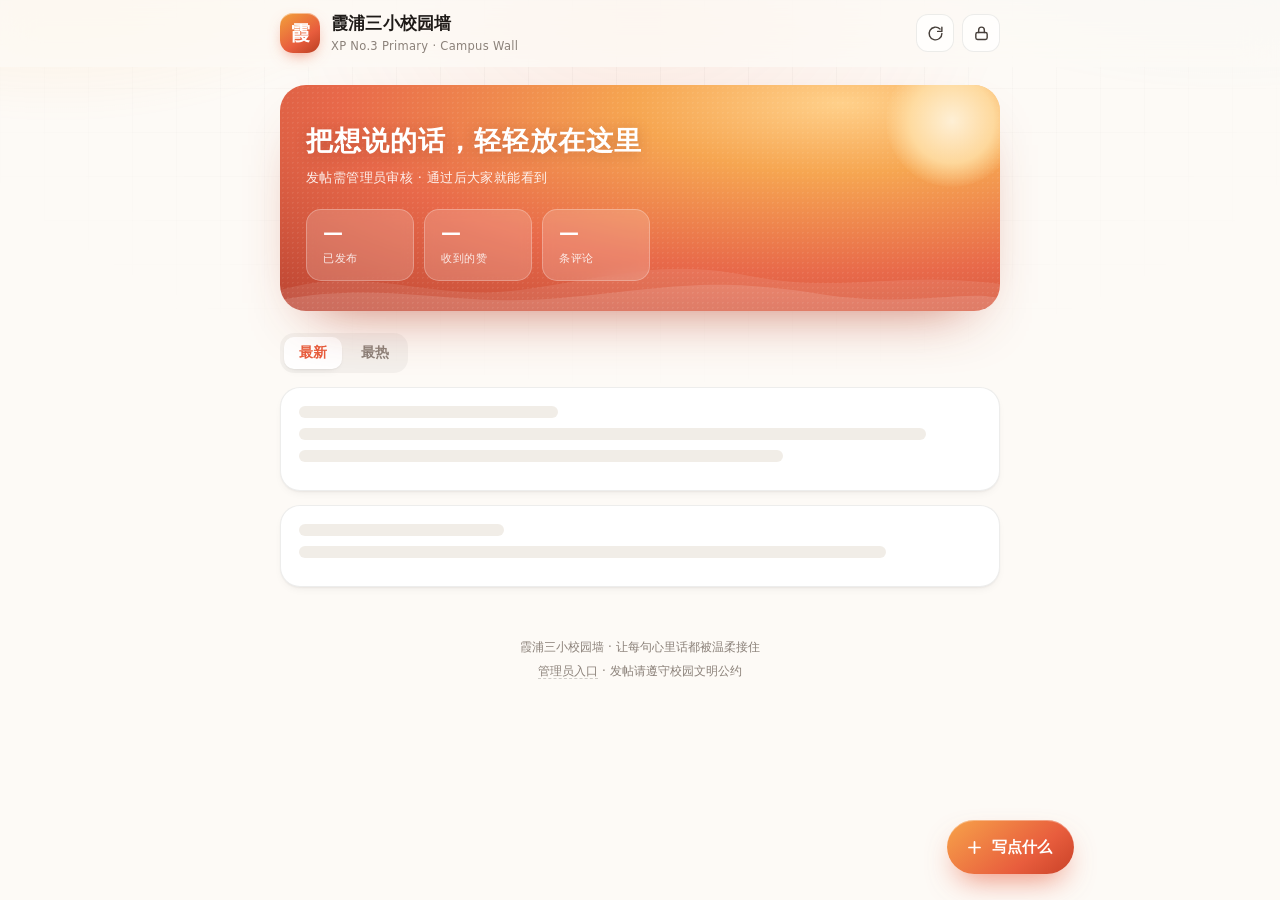
==== index.html @ 8e30cf63 "校园墙第一版" ====
<!DOCTYPE html>
<html lang="zh-CN">
<head>
<meta charset="UTF-8">
<meta name="viewport" content="width=device-width, initial-scale=1, viewport-fit=cover">
<meta name="theme-color" content="#fdfaf6">
<meta name="description" content="霞浦三小校园墙 —— 同学们发帖、点赞、评论的校园小广场。">
<title>霞浦三小校园墙</title>
<link rel="icon" href="data:image/svg+xml,<svg xmlns='http://www.w3.org/2000/svg' viewBox='0 0 100 100'><rect width='100' height='100' rx='24' fill='%23e85d3d'/><text x='50' y='70' font-size='58' text-anchor='middle' fill='white' font-family='sans-serif'>霞</text></svg>">
<link rel="stylesheet" href="css/style.css">
</head>
<body>

<!-- ============ 顶栏 ============ -->
<header class="site-head" id="siteHead">
  <div class="head-inner">
    <div class="brand">
      <div class="brand-mark">霞</div>
      <div class="brand-text">
        <h1 id="siteTitle">霞浦三小校园墙</h1>
        <p>XP No.3 Primary · Campus Wall</p>
      </div>
    </div>
    <div class="head-actions">
      <button class="icon-btn" id="btnRefresh" title="刷新" aria-label="刷新">
        <svg viewBox="0 0 24 24" fill="none" stroke="currentColor" stroke-width="2" stroke-linecap="round" stroke-linejoin="round" width="17" height="17">
          <path d="M21 12a9 9 0 1 1-2.64-6.36"/><path d="M21 3v6h-6"/>
        </svg>
      </button>
      <a class="icon-btn" href="admin.html" title="管理员入口" aria-label="管理员入口">
        <svg viewBox="0 0 24 24" fill="none" stroke="currentColor" stroke-width="2" stroke-linecap="round" stroke-linejoin="round" width="17" height="17">
          <rect x="4" y="10.5" width="16" height="10" rx="2.5"/><path d="M8 10.5V7a4 4 0 0 1 8 0v3.5"/>
        </svg>
      </a>
    </div>
  </div>
</header>

<div class="wrap">

  <!-- ============ 头图 ============ -->
  <section class="hero">
    <div class="hero-sun"></div>
    <svg class="hero-wave" viewBox="0 0 720 62" preserveAspectRatio="none" aria-hidden="true">
      <path d="M0 40 C90 14 150 52 240 40 C330 28 380 8 470 26 C560 44 620 20 720 34 L720 62 L0 62 Z" fill="rgba(255,255,255,0.10)"/>
      <path d="M0 50 C110 30 170 58 280 48 C390 38 430 26 540 44 C630 58 680 40 720 48 L720 62 L0 62 Z" fill="rgba(255,255,255,0.14)"/>
    </svg>
    <h2>把想说的话，轻轻放在这里</h2>
    <p class="sub">发帖需管理员审核 · 通过后大家就能看到</p>

    <div class="hero-stats">
      <div class="stat"><b id="statPosts">—</b><span>已发布</span></div>
      <div class="stat"><b id="statLikes">—</b><span>收到的赞</span></div>
      <div class="stat"><b id="statComments">—</b><span>条评论</span></div>
    </div>
  </section>

  <div class="demo-bar" id="demoBar">
    <b>演示模式</b> · 还没有连接数据库，帖子只存在你这台设备上。
    想正式上线，请按 <code>README.md</code> 的步骤填好 <code>js/config.js</code>。
  </div>

  <!-- ============ 工具栏 ============ -->
  <div class="toolbar">
    <div class="tabs" role="tablist">
      <button class="tab active" data-sort="new" role="tab">最新</button>
      <button class="tab" data-sort="hot" role="tab">最热</button>
    </div>
    <div class="grow"></div>
    <span class="count-chip" id="countChip"></span>
  </div>

  <!-- ============ 帖子流 ============ -->
  <main id="feed">
    <div class="skel"><div class="skel-line" style="width:38%"></div><div class="skel-line" style="width:92%"></div><div class="skel-line" style="width:71%"></div></div>
    <div class="skel"><div class="skel-line" style="width:30%"></div><div class="skel-line" style="width:86%"></div></div>
  </main>

  <footer class="site-foot">
    <div>霞浦三小校园墙 · 让每句心里话都被温柔接住</div>
    <div><a href="admin.html">管理员入口</a> · 发帖请遵守校园文明公约</div>
  </footer>
</div>

<!-- ============ 发布按钮 ============ -->
<button class="fab" id="btnCompose">
  <svg viewBox="0 0 24 24" fill="none" stroke="currentColor" stroke-width="2.2" stroke-linecap="round" stroke-linejoin="round">
    <path d="M12 5v14M5 12h14"/>
  </svg>
  写点什么
</button>

<!-- ============ 发布弹窗 ============ -->
<div class="modal-backdrop" id="composer">
  <div class="sheet" role="dialog" aria-modal="true" aria-labelledby="composerTitle">
    <div class="sheet-grip"></div>
    <h3 id="composerTitle">写点什么</h3>
    <p class="hint">发布后会先送到管理员那里，通过审核就会挂在墙上啦。</p>

    <div class="field">
      <label for="inpNick">昵称 <span class="opt">（不填就是"匿名同学"）</span></label>
      <input class="input" id="inpNick" maxlength="20" placeholder="比如：三年二班 小林" autocomplete="off">
    </div>

    <div class="field">
      <label for="inpContent">想说的事</label>
      <textarea class="textarea" id="inpContent" maxlength="1000" placeholder="捡到东西、找失主、分享一件小事、给谁带句话……都可以。注意不要写别人的真实姓名和联系方式哦。"></textarea>
      <div class="counter" id="counter">0 / 1000</div>
    </div>

    <div class="field">
      <label>配图 <span class="opt">（选填，一张）</span></label>
      <div class="uploader">
        <div class="upload-tile" id="uploadTile">
          <svg viewBox="0 0 24 24" fill="none" stroke="currentColor" stroke-width="1.8" stroke-linecap="round" stroke-linejoin="round">
            <rect x="3" y="4.5" width="18" height="15" rx="3"/><circle cx="8.5" cy="9.5" r="1.6"/><path d="M3.5 17l4.5-4.5 3.5 3 3-2.5 6 5"/>
          </svg>
          加图片
        </div>
        <div class="uploader-info" id="uploaderInfo">
          支持 jpg / png，会自动压缩，单张不超过 10MB。
        </div>
      </div>
      <input type="file" id="fileInput" accept="image/*" hidden>
    </div>

    <div class="sheet-actions">
      <button class="btn btn-ghost" id="btnCancel">取消</button>
      <button class="btn btn-primary" id="btnSubmit">提交审核</button>
    </div>
  </div>
</div>

<!-- ============ 图片大图 ============ -->
<div class="lightbox" id="lightbox"><img id="lightboxImg" alt="查看大图"></div>

<!-- ============ toast ============ -->
<div class="toast-stack" id="toastStack"></div>

<!-- ============ 脚本（本地文件，不依赖任何 CDN） ============ -->
<script src="vendor/supabase.js"></script>
<script src="js/config.js"></script>
<script src="js/store.js"></script>
<script src="js/app.js"></script>
</body>
</html>
---- css/style.css ----
/* ===========================================================
   霞浦三小校园墙 · 样式
   配色取自霞浦滩涂日落：珊瑚橘 + 落日金 + 海青
   =========================================================== */

:root {
  --ink: #1f1b18;
  --ink-2: #463f39;
  --muted: #8b8179;
  --line: rgba(31, 27, 24, 0.08);
  --paper: #fdfaf6;
  --card: #ffffff;

  --brand: #e85d3d;
  --brand-dark: #cf4726;
  --gold: #f2a13b;
  --sea: #2c9aa8;

  --radius: 20px;
  --radius-sm: 14px;
  --shadow-sm: 0 1px 2px rgba(31, 27, 24, 0.05),
               0 4px 12px -6px rgba(31, 27, 24, 0.12);
  --shadow: 0 2px 6px rgba(31, 27, 24, 0.05),
            0 18px 40px -20px rgba(31, 27, 24, 0.28);
  --shadow-lg: 0 30px 70px -30px rgba(31, 27, 24, 0.45);

  --ease: cubic-bezier(0.22, 1, 0.36, 1);
}

* { box-sizing: border-box; }

html { -webkit-text-size-adjust: 100%; }

body {
  margin: 0;
  min-height: 100vh;
  font-family: "PingFang SC", "HarmonyOS Sans SC", "Hiragino Sans GB",
    "Microsoft YaHei", "Noto Sans CJK SC", system-ui, -apple-system, sans-serif;
  color: var(--ink);
  background: var(--paper);
  line-height: 1.6;
  -webkit-font-smoothing: antialiased;
  overflow-x: hidden;
}

/* 背景：柔和光斑 + 极淡网格 */
body::before {
  content: "";
  position: fixed;
  inset: -20vh -10vw auto;
  height: 90vh;
  background:
    radial-gradient(46vw 40vh at 12% 6%, rgba(242, 161, 59, 0.20), transparent 70%),
    radial-gradient(52vw 44vh at 88% 0%, rgba(44, 154, 168, 0.16), transparent 68%),
    radial-gradient(40vw 40vh at 50% 22%, rgba(232, 93, 61, 0.10), transparent 72%);
  filter: blur(6px);
  pointer-events: none;
  z-index: 0;
}

body::after {
  content: "";
  position: fixed;
  inset: 0;
  background-image:
    linear-gradient(rgba(31, 27, 24, 0.028) 1px, transparent 1px),
    linear-gradient(90deg, rgba(31, 27, 24, 0.028) 1px, transparent 1px);
  background-size: 44px 44px;
  mask-image: radial-gradient(ellipse 80% 60% at 50% 0%, #000 20%, transparent 75%);
  -webkit-mask-image: radial-gradient(ellipse 80% 60% at 50% 0%, #000 20%, transparent 75%);
  pointer-events: none;
  z-index: 0;
}

.wrap {
  position: relative;
  z-index: 1;
  width: min(720px, 100% - 32px);
  margin: 0 auto;
}

/* ===================== 顶部 ===================== */

.site-head {
  position: sticky;
  top: 0;
  z-index: 40;
  backdrop-filter: saturate(180%) blur(18px);
  -webkit-backdrop-filter: saturate(180%) blur(18px);
  background: rgba(253, 250, 246, 0.78);
  border-bottom: 1px solid transparent;
  transition: border-color 0.3s, background 0.3s;
}

.site-head.is-stuck {
  border-bottom-color: var(--line);
  background: rgba(253, 250, 246, 0.92);
}

.head-inner {
  width: min(720px, 100% - 32px);
  margin: 0 auto;
  height: 66px;
  display: flex;
  align-items: center;
  gap: 12px;
}

.brand { display: flex; align-items: center; gap: 11px; min-width: 0; }

.brand-mark {
  width: 40px; height: 40px;
  flex: none;
  border-radius: 13px;
  display: grid; place-items: center;
  font-size: 20px; font-weight: 800;
  color: #fff;
  background: linear-gradient(145deg, var(--gold), var(--brand) 62%, #b93f22);
  box-shadow: 0 6px 16px -6px rgba(232, 93, 61, 0.75),
              inset 0 1px 0 rgba(255, 255, 255, 0.45);
  letter-spacing: -0.5px;
}

.brand-text { min-width: 0; }
.brand-text h1 {
  margin: 0;
  font-size: 16.5px;
  font-weight: 700;
  letter-spacing: 0.2px;
  white-space: nowrap;
  overflow: hidden;
  text-overflow: ellipsis;
}
.brand-text p {
  margin: 0;
  font-size: 11.5px;
  color: var(--muted);
  letter-spacing: 0.3px;
}

.head-actions { margin-left: auto; display: flex; align-items: center; gap: 8px; }

.icon-btn {
  width: 38px; height: 38px;
  display: grid; place-items: center;
  border: 1px solid var(--line);
  border-radius: 12px;
  background: rgba(255, 255, 255, 0.7);
  color: var(--ink-2);
  cursor: pointer;
  transition: transform 0.18s var(--ease), background 0.18s, color 0.18s;
  font-size: 16px;
  padding: 0;
  text-decoration: none;
}
.icon-btn:hover { background: #fff; color: var(--brand); transform: translateY(-1px); }
.icon-btn:active { transform: scale(0.94); }
.icon-btn.spin svg { animation: spin 0.9s linear infinite; }
@keyframes spin { to { transform: rotate(360deg); } }

/* ===================== 头图 ===================== */

.hero {
  position: relative;
  margin: 18px 0 0;
  border-radius: 26px;
  overflow: hidden;
  padding: 34px 26px 30px;
  color: #fff;
  background:
    radial-gradient(120% 130% at 78% 8%, #ffd08a 0%, #f6a651 24%, #e8694a 58%, #b6402f 100%);
  box-shadow: 0 26px 60px -34px rgba(184, 66, 40, 0.85);
  isolation: isolate;
}

.hero::before {
  content: "";
  position: absolute;
  inset: 0;
  background-image: radial-gradient(rgba(255, 255, 255, 0.10) 1px, transparent 1px);
  background-size: 5px 5px;
  opacity: 0.7;
  z-index: -1;
}

.hero-sun {
  position: absolute;
  right: -18px; top: -30px;
  width: 132px; height: 132px;
  border-radius: 50%;
  background: radial-gradient(circle, #fff9e8 0%, #ffe0a8 45%, rgba(255, 220, 160, 0) 72%);
  opacity: 0.85;
  z-index: -1;
}

.hero-wave {
  position: absolute;
  left: 0; right: 0; bottom: -1px;
  width: 100%;
  height: 62px;
  z-index: -1;
  opacity: 0.9;
}

.hero h2 {
  margin: 0 0 6px;
  font-size: clamp(21px, 5.6vw, 27px);
  font-weight: 800;
  letter-spacing: 1px;
  text-shadow: 0 2px 14px rgba(120, 40, 20, 0.3);
}

.hero p.sub {
  margin: 0;
  font-size: 13px;
  opacity: 0.9;
  letter-spacing: 0.4px;
}

.hero-stats {
  margin-top: 20px;
  display: flex;
  gap: 10px;
  flex-wrap: wrap;
}

.stat {
  flex: 0 1 auto;
  min-width: 108px;
  padding: 10px 16px;
  border-radius: 15px;
  background: rgba(255, 255, 255, 0.17);
  border: 1px solid rgba(255, 255, 255, 0.26);
  backdrop-filter: blur(6px);
  -webkit-backdrop-filter: blur(6px);
}
.stat b {
  display: block;
  font-size: 20px;
  font-weight: 800;
  line-height: 1.2;
  font-variant-numeric: tabular-nums;
}
.stat span { font-size: 11px; opacity: 0.86; letter-spacing: 0.5px; }

/* ===================== 工具栏 ===================== */

.toolbar {
  display: flex;
  align-items: center;
  gap: 8px;
  margin: 22px 0 14px;
}

.tabs {
  display: flex;
  gap: 4px;
  padding: 4px;
  border-radius: 14px;
  background: rgba(31, 27, 24, 0.045);
}

.tab {
  border: 0;
  background: transparent;
  padding: 7px 15px;
  border-radius: 10px;
  font-size: 13.5px;
  font-weight: 600;
  color: var(--muted);
  cursor: pointer;
  font-family: inherit;
  transition: all 0.2s var(--ease);
}
.tab:hover { color: var(--ink-2); }
.tab.active {
  background: #fff;
  color: var(--brand);
  box-shadow: var(--shadow-sm);
}

.toolbar .grow { flex: 1; }

.count-chip {
  font-size: 12px;
  color: var(--muted);
  font-variant-numeric: tabular-nums;
}

/* ===================== 帖子卡片 ===================== */

#feed { display: flex; flex-direction: column; gap: 14px; }

.post {
  position: relative;
  background: var(--card);
  border: 1px solid var(--line);
  border-radius: var(--radius);
  padding: 18px 18px 8px;
  box-shadow: var(--shadow-sm);
  animation: rise 0.5s var(--ease) both;
  transition: box-shadow 0.3s var(--ease), transform 0.3s var(--ease);
}
.post:hover { box-shadow: var(--shadow); }

@keyframes rise {
  from { opacity: 0; transform: translateY(10px); }
  to { opacity: 1; transform: none; }
}

.post-head {
  display: flex;
  align-items: center;
  gap: 10px;
  margin-bottom: 11px;
}

.avatar {
  width: 40px; height: 40px;
  flex: none;
  border-radius: 13px;
  display: grid; place-items: center;
  font-size: 16px;
  font-weight: 700;
  color: #fff;
  letter-spacing: -0.5px;
  box-shadow: inset 0 1px 0 rgba(255, 255, 255, 0.35);
}

.post-meta { min-width: 0; flex: 1; }
.post-meta .name {
  font-size: 14px;
  font-weight: 650;
  white-space: nowrap;
  overflow: hidden;
  text-overflow: ellipsis;
}
.post-meta .time {
  font-size: 11.5px;
  color: var(--muted);
  letter-spacing: 0.2px;
}

.post-body {
  font-size: 15px;
  line-height: 1.75;
  color: var(--ink-2);
  white-space: pre-wrap;
  word-break: break-word;
  letter-spacing: 0.2px;
}

.post-body a { color: var(--sea); }

.post-img {
  margin-top: 12px;
  border-radius: 14px;
  overflow: hidden;
  border: 1px solid var(--line);
  background: #f4f1ec;
  max-height: 520px;
  display: block;
  width: 100%;
  height: auto;
  object-fit: contain;
  cursor: zoom-in;
  transition: transform 0.4s var(--ease);
}
.post-img:hover { transform: scale(1.008); }

.post-actions {
  display: flex;
  align-items: center;
  gap: 4px;
  margin-top: 12px;
  padding-top: 10px;
  border-top: 1px solid var(--line);
}

.act {
  display: inline-flex;
  align-items: center;
  gap: 6px;
  border: 0;
  background: transparent;
  padding: 7px 11px 7px 9px;
  border-radius: 11px;
  font-size: 13px;
  font-weight: 600;
  color: var(--muted);
  cursor: pointer;
  font-family: inherit;
  font-variant-numeric: tabular-nums;
  transition: all 0.2s var(--ease);
}
.act:hover { background: rgba(31, 27, 24, 0.05); color: var(--ink-2); }
.act:active { transform: scale(0.95); }
.act svg { width: 17px; height: 17px; flex: none; }

.act.liked { color: var(--brand); }
.act.liked svg { fill: var(--brand); stroke: var(--brand); }
.act.liked .like-heart { animation: pop 0.42s var(--ease); }

@keyframes pop {
  0% { transform: scale(1); }
  38% { transform: scale(1.42); }
  62% { transform: scale(0.9); }
  100% { transform: scale(1); }
}

/* 评论抽屉 */
.comments {
  display: none;
  margin: 2px -18px 0;
  padding: 14px 18px 12px;
  background: linear-gradient(180deg, rgba(31, 27, 24, 0.022), rgba(31, 27, 24, 0.045));
  border-top: 1px solid var(--line);
  border-radius: 0 0 var(--radius) var(--radius);
}
.comments.open { display: block; animation: drop 0.32s var(--ease); }

@keyframes drop {
  from { opacity: 0; transform: translateY(-6px); }
  to { opacity: 1; transform: none; }
}

.comment {
  display: flex;
  gap: 8px;
  padding: 7px 0;
  font-size: 13.5px;
  line-height: 1.6;
}
.comment .c-av {
  width: 26px; height: 26px;
  flex: none;
  border-radius: 9px;
  display: grid; place-items: center;
  font-size: 11px;
  font-weight: 700;
  color: #fff;
}
.comment .c-main { min-width: 0; flex: 1; }
.comment .c-name {
  font-weight: 650;
  font-size: 12.5px;
  color: var(--ink-2);
  margin-right: 6px;
}
.comment .c-time { font-size: 11px; color: var(--muted); }
.comment .c-text { color: var(--ink-2); word-break: break-word; white-space: pre-wrap; }

.comment-empty {
  font-size: 12.5px;
  color: var(--muted);
  padding: 10px 0 6px;
  text-align: center;
}

.comment-form {
  display: flex;
  gap: 8px;
  margin-top: 8px;
}
.comment-form input {
  flex: 1;
  min-width: 0;
  border: 1px solid var(--line);
  background: #fff;
  border-radius: 11px;
  padding: 9px 13px;
  font-size: 13.5px;
  font-family: inherit;
  color: var(--ink);
  outline: none;
  transition: border-color 0.2s, box-shadow 0.2s;
}
.comment-form input:focus {
  border-color: rgba(232, 93, 61, 0.45);
  box-shadow: 0 0 0 3px rgba(232, 93, 61, 0.10);
}
.comment-form input::placeholder { color: #b5aca4; }

.comment-send {
  border: 0;
  background: var(--ink);
  color: #fff;
  border-radius: 11px;
  padding: 0 15px;
  font-size: 13px;
  font-weight: 600;
  font-family: inherit;
  cursor: pointer;
  transition: background 0.2s;
}
.comment-send:hover { background: var(--brand); }
.comment-send:disabled { opacity: 0.5; cursor: default; }

/* 空状态 */
.empty {
  text-align: center;
  padding: 56px 20px;
  color: var(--muted);
}
.empty .emoji { font-size: 40px; display: block; margin-bottom: 12px; opacity: 0.75; }
.empty p { margin: 0; font-size: 14px; }
.empty small { font-size: 12.5px; opacity: 0.8; }

/* 骨架屏 */
.skel {
  background: var(--card);
  border: 1px solid var(--line);
  border-radius: var(--radius);
  padding: 18px;
  box-shadow: var(--shadow-sm);
}
.skel-line {
  height: 12px;
  border-radius: 6px;
  background: linear-gradient(90deg, #f1ede7 25%, #e8e3dc 37%, #f1ede7 63%);
  background-size: 400% 100%;
  animation: shimmer 1.4s ease-in-out infinite;
  margin-bottom: 10px;
}
@keyframes shimmer {
  0% { background-position: 100% 0; }
  100% { background-position: -100% 0; }
}

/* ===================== 悬浮发布按钮 ===================== */

.fab {
  position: fixed;
  right: max(18px, calc((100vw - 720px) / 2 - 74px));
  bottom: 26px;
  z-index: 45;
  height: 54px;
  padding: 0 22px 0 18px;
  border: 0;
  border-radius: 27px;
  display: inline-flex;
  align-items: center;
  gap: 8px;
  font-family: inherit;
  font-size: 15px;
  font-weight: 700;
  color: #fff;
  cursor: pointer;
  background: linear-gradient(140deg, #f7a34a, var(--brand) 66%, #c94228);
  box-shadow: 0 14px 30px -10px rgba(232, 93, 61, 0.72),
              inset 0 1px 0 rgba(255, 255, 255, 0.35);
  transition: transform 0.24s var(--ease), box-shadow 0.24s;
}
.fab:hover {
  transform: translateY(-2px) scale(1.02);
  box-shadow: 0 20px 38px -12px rgba(232, 93, 61, 0.82),
              inset 0 1px 0 rgba(255, 255, 255, 0.4);
}
.fab:active { transform: scale(0.96); }
.fab svg { width: 19px; height: 19px; }

@media (max-width: 780px) {
  .fab { right: 18px; }
}

/* ===================== 弹窗 ===================== */

.modal-backdrop {
  position: fixed;
  inset: 0;
  z-index: 90;
  display: flex;
  align-items: flex-end;
  justify-content: center;
  background: rgba(28, 22, 18, 0.42);
  backdrop-filter: blur(6px);
  -webkit-backdrop-filter: blur(6px);
  opacity: 0;
  pointer-events: none;
  transition: opacity 0.28s var(--ease);
}
.modal-backdrop.open { opacity: 1; pointer-events: auto; }

@media (min-width: 640px) {
  .modal-backdrop { align-items: center; }
}

.sheet {
  width: min(520px, 100%);
  max-height: 92vh;
  overflow-y: auto;
  background: var(--paper);
  border-radius: 26px 26px 0 0;
  padding: 20px 20px calc(20px + env(safe-area-inset-bottom));
  transform: translateY(24px) scale(0.99);
  transition: transform 0.36s var(--ease);
  box-shadow: var(--shadow-lg);
}
@media (min-width: 640px) {
  .sheet { border-radius: 26px; }
}
.modal-backdrop.open .sheet { transform: none; }

.sheet-grip {
  width: 40px; height: 4px;
  border-radius: 2px;
  background: rgba(31, 27, 24, 0.14);
  margin: 2px auto 14px;
}
@media (min-width: 640px) { .sheet-grip { display: none; } }

.sheet h3 {
  margin: 0 0 4px;
  font-size: 18px;
  font-weight: 700;
  letter-spacing: 0.3px;
}
.sheet .hint {
  margin: 0 0 16px;
  font-size: 12.5px;
  color: var(--muted);
  line-height: 1.6;
}

.field { margin-bottom: 14px; }
.field label {
  display: block;
  font-size: 12.5px;
  font-weight: 650;
  color: var(--ink-2);
  margin-bottom: 6px;
  letter-spacing: 0.3px;
}
.field label .opt { font-weight: 400; color: var(--muted); }

.input, .textarea {
  width: 100%;
  border: 1px solid var(--line);
  background: #fff;
  border-radius: 13px;
  padding: 11px 14px;
  font-size: 14.5px;
  font-family: inherit;
  color: var(--ink);
  outline: none;
  transition: border-color 0.2s, box-shadow 0.2s;
}
.input:focus, .textarea:focus {
  border-color: rgba(232, 93, 61, 0.5);
  box-shadow: 0 0 0 3.5px rgba(232, 93, 61, 0.10);
}
.textarea { resize: vertical; min-height: 130px; line-height: 1.7; }
.input::placeholder, .textarea::placeholder { color: #b8afa7; }

.counter {
  text-align: right;
  font-size: 11.5px;
  color: var(--muted);
  margin-top: 5px;
  font-variant-numeric: tabular-nums;
}
.counter.over { color: var(--brand); }

/* 图片选择 */
.uploader {
  display: grid;
  grid-template-columns: 84px 1fr;
  gap: 12px;
  align-items: center;
}
.upload-tile {
  width: 84px; height: 84px;
  border: 1.5px dashed rgba(31, 27, 24, 0.18);
  border-radius: 14px;
  display: grid;
  place-items: center;
  gap: 2px;
  color: var(--muted);
  font-size: 11px;
  cursor: pointer;
  background: #fff;
  transition: all 0.2s;
  text-align: center;
}
.upload-tile:hover { border-color: var(--brand); color: var(--brand); }
.upload-tile svg { width: 20px; height: 20px; }
.upload-tile.has-img {
  border-style: solid;
  border-color: var(--line);
  background-size: cover;
  background-position: center;
  color: transparent;
  font-size: 0;
}
.upload-tile.has-img svg { display: none; }
.uploader-info { font-size: 12px; color: var(--muted); line-height: 1.6; }
.uploader-info .rm {
  color: var(--brand);
  cursor: pointer;
  text-decoration: underline;
  text-underline-offset: 2px;
}

.sheet-actions {
  display: flex;
  gap: 10px;
  margin-top: 6px;
}

.btn {
  flex: 1;
  height: 48px;
  border: 0;
  border-radius: 14px;
  font-family: inherit;
  font-size: 15px;
  font-weight: 700;
  cursor: pointer;
  transition: all 0.22s var(--ease);
  display: inline-flex;
  align-items: center;
  justify-content: center;
  gap: 7px;
}
.btn-primary {
  color: #fff;
  background: linear-gradient(140deg, #f7a34a, var(--brand) 68%, #c94228);
  box-shadow: 0 12px 26px -12px rgba(232, 93, 61, 0.85);
}
.btn-primary:hover { transform: translateY(-1px); box-shadow: 0 18px 32px -14px rgba(232, 93, 61, 0.9); }
.btn-primary:disabled { opacity: 0.6; transform: none; cursor: default; }
.btn-ghost {
  flex: 0 0 auto;
  padding: 0 22px;
  background: rgba(31, 27, 24, 0.055);
  color: var(--ink-2);
}
.btn-ghost:hover { background: rgba(31, 27, 24, 0.09); }

/* ===================== toast ===================== */

.toast-stack {
  position: fixed;
  left: 50%;
  bottom: 96px;
  transform: translateX(-50%);
  z-index: 120;
  display: flex;
  flex-direction: column;
  gap: 8px;
  align-items: center;
  pointer-events: none;
  width: max-content;
  max-width: calc(100vw - 40px);
}

.toast {
  padding: 11px 18px;
  border-radius: 14px;
  font-size: 13.5px;
  font-weight: 600;
  color: #fff;
  background: rgba(31, 27, 24, 0.92);
  backdrop-filter: blur(10px);
  box-shadow: 0 12px 30px -12px rgba(0, 0, 0, 0.6);
  animation: toast-in 0.34s var(--ease) both;
  max-width: 100%;
  text-align: center;
}
.toast.ok { background: rgba(35, 120, 90, 0.95); }
.toast.err { background: rgba(190, 62, 44, 0.95); }
.toast.out { animation: toast-out 0.3s var(--ease) forwards; }

@keyframes toast-in {
  from { opacity: 0; transform: translateY(14px) scale(0.96); }
  to { opacity: 1; transform: none; }
}
@keyframes toast-out {
  to { opacity: 0; transform: translateY(8px) scale(0.97); }
}

/* ===================== 页脚 ===================== */

.site-foot {
  margin: 48px 0 40px;
  padding-bottom: 76px; /* 给悬浮按钮让位 */
  text-align: center;
  font-size: 12px;
  color: var(--muted);
  line-height: 2;
}
.site-foot a { color: var(--muted); text-decoration: none; border-bottom: 1px dashed rgba(31,27,24,0.2); }
.site-foot a:hover { color: var(--brand); border-color: var(--brand); }

/* ===================== 演示模式横幅 ===================== */

.demo-bar {
  display: none;
  margin: 14px 0 0;
  padding: 11px 15px;
  border-radius: 14px;
  font-size: 12.5px;
  line-height: 1.6;
  color: #8a4b12;
  background: rgba(242, 161, 59, 0.14);
  border: 1px solid rgba(242, 161, 59, 0.32);
}
.demo-bar.show { display: block; }
.demo-bar b { font-weight: 700; }

/* ===================== 图片预览 ===================== */

.lightbox {
  position: fixed;
  inset: 0;
  z-index: 130;
  background: rgba(12, 10, 9, 0.9);
  display: flex;
  align-items: center;
  justify-content: center;
  padding: 20px;
  opacity: 0;
  pointer-events: none;
  transition: opacity 0.26s;
  cursor: zoom-out;
}
.lightbox.open { opacity: 1; pointer-events: auto; }
.lightbox img {
  max-width: 100%;
  max-height: 100%;
  border-radius: 12px;
  box-shadow: 0 30px 80px rgba(0, 0, 0, 0.6);
}

/* ===========================================================
   后台（admin.html）专用
   =========================================================== */

.admin-wrap {
  position: relative;
  z-index: 1;
  width: min(860px, 100% - 32px);
  margin: 0 auto;
  padding-bottom: 60px;
}

.admin-head {
  display: flex;
  align-items: center;
  gap: 12px;
  padding: 26px 0 18px;
  flex-wrap: wrap;
}
.admin-head h1 {
  margin: 0;
  font-size: 21px;
  font-weight: 800;
  letter-spacing: 0.5px;
}
.admin-head .grow { flex: 1; }

.login-card {
  max-width: 400px;
  margin: 8vh auto 0;
  background: var(--card);
  border: 1px solid var(--line);
  border-radius: 24px;
  padding: 30px 26px 26px;
  box-shadow: var(--shadow);
  animation: rise 0.5s var(--ease) both;
}
.login-card .brand-mark { margin: 0 auto 14px; width: 52px; height: 52px; font-size: 24px; border-radius: 16px; }
.login-card h2 { margin: 0 0 6px; text-align: center; font-size: 19px; }
.login-card .hint { text-align: center; margin: 0 0 22px; font-size: 12.5px; color: var(--muted); }

.stat-row {
  display: grid;
  grid-template-columns: repeat(auto-fit, minmax(120px, 1fr));
  gap: 10px;
  margin-bottom: 20px;
}
.stat-box {
  background: var(--card);
  border: 1px solid var(--line);
  border-radius: 16px;
  padding: 14px 16px;
  box-shadow: var(--shadow-sm);
}
.stat-box b {
  display: block;
  font-size: 24px;
  font-weight: 800;
  line-height: 1.2;
  font-variant-numeric: tabular-nums;
  letter-spacing: -0.5px;
}
.stat-box span { font-size: 11.5px; color: var(--muted); letter-spacing: 0.4px; }
.stat-box.warn b { color: var(--brand); }

.review-list { display: flex; flex-direction: column; gap: 12px; }

.review-item {
  background: var(--card);
  border: 1px solid var(--line);
  border-radius: 18px;
  padding: 16px;
  box-shadow: var(--shadow-sm);
  animation: rise 0.4s var(--ease) both;
}
.review-item.done { opacity: 0.55; }

.review-top {
  display: flex;
  align-items: center;
  gap: 10px;
  margin-bottom: 10px;
}
.review-top .time { margin-left: auto; font-size: 11.5px; color: var(--muted); }

.review-body {
  font-size: 14.5px;
  line-height: 1.7;
  color: var(--ink-2);
  white-space: pre-wrap;
  word-break: break-word;
}
.review-img {
  margin-top: 10px;
  max-height: 260px;
  border-radius: 12px;
  border: 1px solid var(--line);
  object-fit: cover;
  cursor: zoom-in;
  display: block;
}

.review-actions {
  display: flex;
  gap: 8px;
  margin-top: 14px;
  flex-wrap: wrap;
}
.mini-btn {
  border: 0;
  border-radius: 11px;
  padding: 9px 18px;
  font-family: inherit;
  font-size: 13.5px;
  font-weight: 650;
  cursor: pointer;
  transition: all 0.2s var(--ease);
}
.mini-btn.ok { background: #e8f6ee; color: #1f7a4d; }
.mini-btn.ok:hover { background: #2f9c68; color: #fff; }
.mini-btn.no { background: #fdeae6; color: var(--brand-dark); }
.mini-btn.no:hover { background: var(--brand); color: #fff; }
.mini-btn.del { background: rgba(31,27,24,0.06); color: var(--muted); }
.mini-btn.del:hover { background: #b93b22; color: #fff; }
.mini-btn:disabled { opacity: 0.45; cursor: default; transform: none !important; }

.badge {
  display: inline-block;
  font-size: 10.5px;
  font-weight: 700;
  padding: 2px 9px;
  border-radius: 20px;
  letter-spacing: 0.4px;
  vertical-align: middle;
}
.badge.pending { background: rgba(242, 161, 59, 0.18); color: #96610f; }
.badge.approved { background: rgba(44, 154, 168, 0.16); color: #1f7a85; }
.badge.rejected { background: rgba(31, 27, 24, 0.07); color: var(--muted); }

.section-title {
  font-size: 13px;
  font-weight: 700;
  color: var(--muted);
  letter-spacing: 1px;
  margin: 26px 0 12px;
  display: flex;
  align-items: center;
  gap: 8px;
}
.section-title::after {
  content: "";
  flex: 1;
  height: 1px;
  background: var(--line);
}

.alert {
  padding: 13px 16px;
  border-radius: 14px;
  font-size: 13px;
  line-height: 1.65;
  margin-bottom: 14px;
  display: none;
}
.alert.show { display: block; }
.alert.err { background: #fdeae6; color: #a5341d; border: 1px solid #f8cfc5; }
.alert.ok { background: #e8f6ee; color: #1f7a4d; border: 1px solid #c6e8d6; }

.spin-dot {
  width: 15px; height: 15px;
  border: 2px solid rgba(255,255,255,0.35);
  border-top-color: #fff;
  border-radius: 50%;
  animation: spin 0.7s linear infinite;
  display: inline-block;
}

@media (max-width: 560px) {
  .hero { padding: 26px 20px 24px; border-radius: 22px; }
  .post { padding: 16px 15px 6px; }
  .comments { margin-left: -15px; margin-right: -15px; padding-left: 15px; padding-right: 15px; }
  .brand-text h1 { font-size: 15px; }
  .head-inner { height: 60px; }
}

/* ---- 小屏弹窗优化：让"提交"按钮始终可见 ---- */
@media (max-height: 780px), (max-width: 480px) {
  .sheet { max-height: 94vh; padding-top: 16px; }
  .sheet .hint { margin-bottom: 12px; }
  .field { margin-bottom: 11px; }
  .textarea { min-height: 104px; }
  .btn, .sheet .btn { height: 46px; }
}
.sheet-actions {
  position: sticky;
  bottom: -2px;
  padding-top: 10px;
  padding-bottom: 2px;
  margin-top: 4px;
  background: linear-gradient(180deg, rgba(253, 250, 246, 0), var(--paper) 26%);
}

/* ---- 后台统计卡：手机上四列一行 ---- */
@media (max-width: 560px) {
  .stat-row { grid-template-columns: repeat(4, 1fr); gap: 8px; }
  .stat-box { padding: 11px 8px; border-radius: 13px; text-align: center; }
  .stat-box b { font-size: 19px; }
  .stat-box span { font-size: 10px; letter-spacing: 0; }
  .admin-head h1 { font-size: 18px; }
  .review-item { padding: 14px; border-radius: 16px; }
  .mini-btn { padding: 8px 14px; font-size: 12.5px; }
}

/* 手机：头图统计卡三等分 */
@media (max-width: 560px) {
  .hero-stats { gap: 8px; }
  .stat { flex: 1 1 0; min-width: 0; padding: 10px 9px; }
  .stat b { font-size: 18px; }
  .stat span { font-size: 10px; letter-spacing: 0; }
}
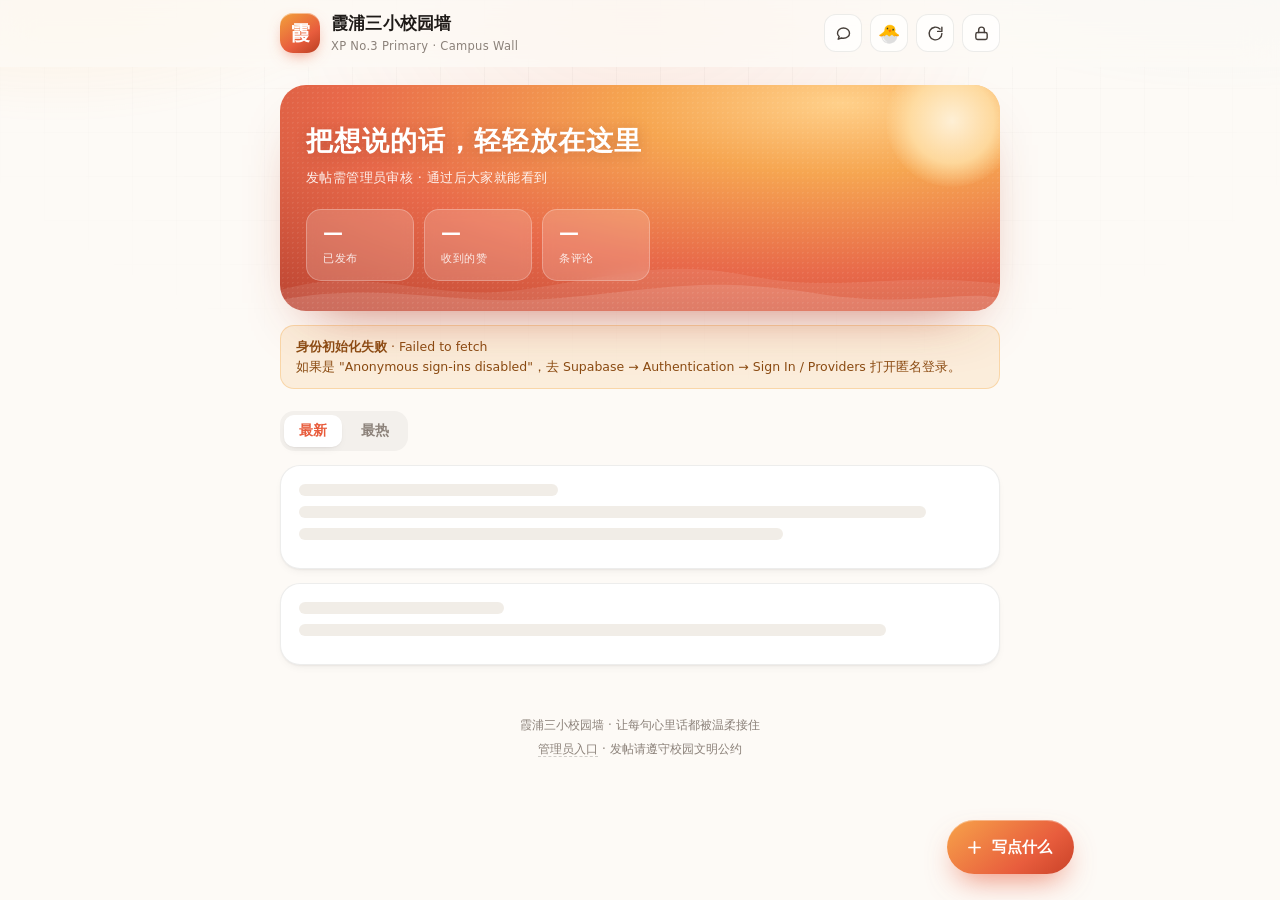
==== commit 32290725: "v2：个人资料/好友/私聊/置顶 + 迁移脚本" ====
--- a/index.html
+++ b/index.html
@@ -22,12 +22,21 @@
       </div>
     </div>
     <div class="head-actions">
+      <button class="icon-btn dot-host" id="btnMsg" title="消息" aria-label="消息">
+        <svg viewBox="0 0 24 24" fill="none" stroke="currentColor" stroke-width="2" stroke-linecap="round" stroke-linejoin="round" width="17" height="17">
+          <path d="M20.5 11.5c0 4-3.8 7.2-8.5 7.2-1 0-2-.14-2.9-.4L4.5 20l1.4-3.7C4.4 14.9 3.5 13.3 3.5 11.5c0-4 3.8-7.2 8.5-7.2s8.5 3.2 8.5 7.2z"/>
+        </svg>
+        <i class="dot" id="msgDot" hidden></i>
+      </button>
+      <a class="icon-btn me-btn" id="btnMe" href="me.html" title="个人中心" aria-label="个人中心">
+        <span id="myAvatar">🐣</span>
+      </a>
       <button class="icon-btn" id="btnRefresh" title="刷新" aria-label="刷新">
         <svg viewBox="0 0 24 24" fill="none" stroke="currentColor" stroke-width="2" stroke-linecap="round" stroke-linejoin="round" width="17" height="17">
           <path d="M21 12a9 9 0 1 1-2.64-6.36"/><path d="M21 3v6h-6"/>
         </svg>
       </button>
-      <a class="icon-btn" href="admin.html" title="管理员入口" aria-label="管理员入口">
+      <a class="icon-btn admin-entry" href="admin.html" title="管理员入口" aria-label="管理员入口">
         <svg viewBox="0 0 24 24" fill="none" stroke="currentColor" stroke-width="2" stroke-linecap="round" stroke-linejoin="round" width="17" height="17">
           <rect x="4" y="10.5" width="16" height="10" rx="2.5"/><path d="M8 10.5V7a4 4 0 0 1 8 0v3.5"/>
         </svg>
@@ -98,8 +107,18 @@
     <p class="hint">发布后会先送到管理员那里，通过审核就会挂在墙上啦。</p>
 
     <div class="field">
-      <label for="inpNick">昵称 <span class="opt">（不填就是"匿名同学"）</span></label>
-      <input class="input" id="inpNick" maxlength="20" placeholder="比如：三年二班 小林" autocomplete="off">
+      <label>发帖身份</label>
+      <div class="poster-bar">
+        <div class="avatar" id="posterAvatar">🐣</div>
+        <div class="poster-info">
+          <div class="poster-name" id="posterName">正在确认身份…</div>
+          <label class="switch">
+            <input type="checkbox" id="chkAnon">
+            <span class="switch-track"><i></i></span>
+            <span class="switch-text">匿名发布（不显示我的头像）</span>
+          </label>
+        </div>
+      </div>
     </div>
 
     <div class="field">
@@ -131,6 +150,20 @@
   </div>
 </div>
 
+<!-- ============ 用户卡片 ============ -->
+<div class="modal-backdrop" id="userCard">
+  <div class="sheet user-sheet" role="dialog" aria-modal="true">
+    <div class="sheet-grip"></div>
+    <div class="uc-head">
+      <div class="uc-avatar" id="ucAvatar">🐣</div>
+      <div class="uc-name" id="ucName">同学</div>
+      <div class="uc-bio" id="ucBio"></div>
+    </div>
+    <div class="uc-actions" id="ucActions"></div>
+    <button class="btn btn-ghost uc-close" id="ucClose" style="width:100%;margin-top:10px">关闭</button>
+  </div>
+</div>
+
 <!-- ============ 图片大图 ============ -->
 <div class="lightbox" id="lightbox"><img id="lightboxImg" alt="查看大图"></div>
 
@@ -141,6 +174,7 @@
 <script src="vendor/supabase.js"></script>
 <script src="js/config.js"></script>
 <script src="js/store.js"></script>
+<script src="js/social.js"></script>
 <script src="js/app.js"></script>
 </body>
 </html>
--- a/css/style.css
+++ b/css/style.css
@@ -1052,3 +1052,433 @@
   .stat b { font-size: 18px; }
   .stat span { font-size: 10px; letter-spacing: 0; }
 }
+
+/* ===========================================================
+   v2：身份 / 好友 / 聊天 / 置顶
+   =========================================================== */
+
+[hidden] { display: none !important; }
+
+/* ---- 顶栏：消息红点 + 我的头像 ---- */
+.icon-btn.dot-host { position: relative; }
+
+.icon-btn .dot {
+  position: absolute;
+  top: -4px; right: -4px;
+  min-width: 17px; height: 17px;
+  padding: 0 4px;
+  border-radius: 9px;
+  background: var(--brand);
+  color: #fff;
+  font-size: 10px;
+  font-weight: 800;
+  font-style: normal;
+  line-height: 17px;
+  text-align: center;
+  box-shadow: 0 0 0 2px var(--paper);
+  font-variant-numeric: tabular-nums;
+}
+
+.me-btn { font-size: 18px; line-height: 1; }
+.me-btn span { display: block; transform: translateY(0.5px); }
+
+.avatar.clickable { cursor: pointer; transition: transform 0.18s var(--ease), box-shadow 0.18s; }
+.avatar.clickable:hover { transform: scale(1.07); box-shadow: 0 4px 14px -4px rgba(31,27,24,0.45); }
+.avatar.clickable:active { transform: scale(0.96); }
+
+.post .avatar { font-size: 19px; }
+.post .avatar.clickable::after {
+  content: "";
+  position: absolute;
+  inset: 0;
+  border-radius: inherit;
+  box-shadow: inset 0 0 0 1.5px rgba(255,255,255,0.5);
+  pointer-events: none;
+}
+
+/* ---- 置顶标记 ---- */
+.pin-tag {
+  display: inline-flex;
+  align-items: center;
+  gap: 3px;
+  margin-left: 7px;
+  padding: 1px 7px 1px 5px;
+  border-radius: 7px;
+  font-size: 10.5px;
+  font-weight: 700;
+  color: #a56410;
+  background: rgba(242, 161, 59, 0.18);
+  vertical-align: 1px;
+  letter-spacing: 0.3px;
+}
+.pin-tag svg { stroke: #b8741c; }
+
+.post.pinned {
+  border-color: rgba(242, 161, 59, 0.42);
+  box-shadow: 0 2px 6px rgba(242,161,59,0.10), 0 16px 34px -22px rgba(200,140,50,0.55);
+}
+
+/* ---- 发帖身份条 ---- */
+.poster-bar {
+  display: flex;
+  align-items: center;
+  gap: 11px;
+  padding: 12px 14px;
+  border-radius: 15px;
+  background: rgba(31,27,24,0.035);
+  border: 1px solid var(--line);
+}
+.poster-bar .avatar { width: 38px; height: 38px; border-radius: 12px; font-size: 18px; }
+.poster-info { min-width: 0; flex: 1; }
+.poster-name {
+  font-size: 14px;
+  font-weight: 650;
+  margin-bottom: 6px;
+  white-space: nowrap;
+  overflow: hidden;
+  text-overflow: ellipsis;
+}
+
+/* ---- 开关 ---- */
+.field label.switch { display: flex; align-items: center; gap: 8px; cursor: pointer; user-select: none; }
+.switch input { position: absolute; opacity: 0; width: 0; height: 0; }
+.switch-track {
+  width: 34px; height: 20px;
+  border-radius: 10px;
+  background: rgba(31,27,24,0.16);
+  position: relative;
+  flex: none;
+  transition: background 0.22s var(--ease);
+}
+.switch-track i {
+  position: absolute;
+  top: 2px; left: 2px;
+  width: 16px; height: 16px;
+  border-radius: 50%;
+  background: #fff;
+  box-shadow: 0 1px 3px rgba(0,0,0,0.25);
+  transition: transform 0.22s var(--ease);
+}
+.switch input:checked + .switch-track { background: var(--brand); }
+.switch input:checked + .switch-track i { transform: translateX(14px); }
+.switch-text { font-size: 12px; color: var(--muted); }
+
+/* ---- 用户卡 ---- */
+.user-sheet { text-align: center; padding-top: 24px; }
+.uc-head { margin-bottom: 18px; }
+.uc-avatar {
+  width: 78px; height: 78px;
+  margin: 0 auto 12px;
+  border-radius: 26px;
+  display: grid; place-items: center;
+  font-size: 36px;
+  color: #fff;
+  box-shadow: 0 14px 30px -14px rgba(31,27,24,0.6);
+}
+.uc-name { font-size: 19px; font-weight: 800; letter-spacing: 0.3px; }
+.uc-bio { font-size: 13px; color: var(--muted); margin-top: 5px; min-height: 1px; padding: 0 10px; }
+.uc-actions { display: flex; gap: 9px; justify-content: center; flex-wrap: wrap; }
+.uc-actions .mini-btn { padding: 11px 26px; font-size: 14px; border-radius: 13px; }
+.uc-loading { color: var(--muted); font-size: 13px; padding: 8px; }
+.uc-note { width: 100%; font-size: 12px; color: var(--muted); margin-top: 8px; }
+
+/* ---- 通用面板 ---- */
+.panel {
+  background: var(--card);
+  border: 1px solid var(--line);
+  border-radius: 22px;
+  padding: 20px;
+  box-shadow: var(--shadow-sm);
+  margin-top: 16px;
+}
+
+.me-head { display: flex; align-items: center; gap: 15px; margin-bottom: 20px; }
+.me-avatar {
+  width: 66px; height: 66px;
+  flex: none;
+  border-radius: 22px;
+  display: grid; place-items: center;
+  font-size: 32px;
+  color: #fff;
+  background: linear-gradient(145deg, #f7a34a, #e85d3d);
+  box-shadow: 0 12px 26px -14px rgba(31,27,24,0.6);
+  transition: background 0.3s;
+}
+.me-name { font-size: 19px; font-weight: 800; }
+.me-sub { font-size: 12px; color: var(--muted); margin-top: 2px; }
+
+/* ---- 头像选择 ---- */
+.avatar-grid {
+  display: grid;
+  grid-template-columns: repeat(auto-fill, minmax(46px, 1fr));
+  gap: 8px;
+}
+.av-pick {
+  aspect-ratio: 1;
+  border: 1.5px solid var(--line);
+  background: #fff;
+  border-radius: 13px;
+  font-size: 22px;
+  line-height: 1;
+  cursor: pointer;
+  display: grid;
+  place-items: center;
+  transition: all 0.18s var(--ease);
+  padding: 0;
+}
+.av-pick:hover { transform: translateY(-2px); border-color: rgba(232,93,61,0.4); }
+.av-pick.on {
+  border-color: var(--brand);
+  background: rgba(232,93,61,0.08);
+  box-shadow: 0 0 0 3px rgba(232,93,61,0.14);
+}
+
+/* ---- 提示条 ---- */
+.note-bar {
+  margin: 14px 0;
+  padding: 12px 15px;
+  border-radius: 14px;
+  font-size: 12.5px;
+  line-height: 1.7;
+  color: #8a4b12;
+  background: rgba(242,161,59,0.13);
+  border: 1px solid rgba(242,161,59,0.3);
+}
+.note-bar.show { display: block; }
+
+.tip-card {
+  margin-top: 26px;
+  padding: 16px 18px;
+  border-radius: 16px;
+  font-size: 12.5px;
+  line-height: 1.8;
+  color: var(--ink-2);
+  background: rgba(44,154,168,0.07);
+  border: 1px solid rgba(44,154,168,0.18);
+}
+.tip-card b { color: #1f7a85; }
+
+/* ---- 列表行 ---- */
+.row-item {
+  display: flex;
+  align-items: center;
+  gap: 11px;
+  padding: 12px 14px;
+  background: var(--card);
+  border: 1px solid var(--line);
+  border-radius: 16px;
+  margin-bottom: 9px;
+  box-shadow: var(--shadow-sm);
+  text-decoration: none;
+  color: inherit;
+}
+.row-item .avatar { width: 42px; height: 42px; border-radius: 14px; font-size: 20px; position: relative; }
+.row-link { transition: transform 0.18s var(--ease), box-shadow 0.18s; }
+.row-link:hover { transform: translateY(-1px); box-shadow: var(--shadow); }
+.row-main { flex: 1; min-width: 0; }
+.row-name { font-size: 14px; font-weight: 650; }
+.row-sub {
+  font-size: 12px;
+  color: var(--muted);
+  white-space: nowrap;
+  overflow: hidden;
+  text-overflow: ellipsis;
+}
+.row-item .mini-btn { padding: 8px 14px; font-size: 12.5px; }
+
+.empty-mini {
+  padding: 22px 14px;
+  text-align: center;
+  font-size: 13px;
+  color: var(--muted);
+  border: 1px dashed rgba(31,27,24,0.12);
+  border-radius: 16px;
+}
+
+.badge-dot {
+  position: absolute;
+  top: -5px; right: -5px;
+  min-width: 18px; height: 18px;
+  padding: 0 5px;
+  border-radius: 9px;
+  background: var(--brand);
+  color: #fff;
+  font-size: 10px;
+  font-style: normal;
+  font-weight: 800;
+  line-height: 18px;
+  text-align: center;
+  box-shadow: 0 0 0 2px var(--card);
+}
+
+.mini-btn.pin { background: rgba(242,161,59,0.16); color: #96610f; }
+.mini-btn.pin.on { background: #f2a13b; color: #fff; }
+.mini-btn.pin:hover { background: #e08d20; color: #fff; }
+
+/* ===========================================================
+   聊天页
+   =========================================================== */
+
+body.chat-body {
+  height: 100vh;
+  height: 100dvh;
+  overflow: hidden;
+  display: flex;
+  flex-direction: column;
+}
+body.chat-body::after { display: none; }
+
+.chat-shell {
+  position: fixed;
+  inset: 0;
+  z-index: 50;
+  display: flex;
+  flex-direction: column;
+  background: var(--paper);
+}
+
+.chat-head {
+  flex: none;
+  display: flex;
+  align-items: center;
+  gap: 11px;
+  padding: 10px 14px;
+  padding-top: calc(10px + env(safe-area-inset-top));
+  background: rgba(253,250,246,0.92);
+  backdrop-filter: blur(16px);
+  -webkit-backdrop-filter: blur(16px);
+  border-bottom: 1px solid var(--line);
+}
+.chat-peer { display: flex; align-items: center; gap: 10px; min-width: 0; }
+.chat-peer .avatar { width: 38px; height: 38px; border-radius: 12px; font-size: 18px; }
+.chat-peer-name { font-size: 15px; font-weight: 700; }
+.chat-peer-sub {
+  font-size: 11.5px;
+  color: var(--muted);
+  max-width: 55vw;
+  white-space: nowrap;
+  overflow: hidden;
+  text-overflow: ellipsis;
+}
+
+.msg-scroll {
+  flex: 1;
+  overflow-y: auto;
+  padding: 16px 14px 20px;
+  display: flex;
+  flex-direction: column;
+  gap: 9px;
+  -webkit-overflow-scrolling: touch;
+}
+
+.msg-loading, .msg-empty, .msg-note {
+  text-align: center;
+  color: var(--muted);
+  font-size: 13px;
+  padding: 40px 20px;
+  line-height: 1.9;
+}
+
+.bubble-row { display: flex; align-items: flex-end; gap: 7px; animation: bubbleIn 0.26s var(--ease) both; }
+@keyframes bubbleIn {
+  from { opacity: 0; transform: translateY(6px); }
+  to { opacity: 1; transform: none; }
+}
+
+.bubble-row.mine { justify-content: flex-end; }
+.bubble-row .avatar.sm { width: 28px; height: 28px; border-radius: 9px; font-size: 14px; flex: none; }
+
+.bubble {
+  max-width: 74%;
+  padding: 9px 13px;
+  border-radius: 16px;
+  font-size: 14.5px;
+  line-height: 1.6;
+  word-break: break-word;
+  white-space: pre-wrap;
+  box-shadow: 0 1px 2px rgba(31,27,24,0.06);
+}
+.bubble-row.them .bubble {
+  background: #fff;
+  border: 1px solid var(--line);
+  border-bottom-left-radius: 6px;
+  color: var(--ink-2);
+}
+.bubble-row.mine .bubble {
+  background: linear-gradient(140deg, #f7a34a, var(--brand));
+  color: #fff;
+  border-bottom-right-radius: 6px;
+  box-shadow: 0 6px 16px -10px rgba(232,93,61,0.9);
+}
+
+.composer-bar {
+  flex: none;
+  display: flex;
+  gap: 8px;
+  padding: 10px 14px;
+  padding-bottom: calc(10px + env(safe-area-inset-bottom));
+  background: rgba(253,250,246,0.96);
+  backdrop-filter: blur(16px);
+  -webkit-backdrop-filter: blur(16px);
+  border-top: 1px solid var(--line);
+}
+.composer-bar input {
+  flex: 1;
+  min-width: 0;
+  height: 42px;
+  border: 1px solid var(--line);
+  background: #fff;
+  border-radius: 13px;
+  padding: 0 14px;
+  font-size: 14.5px;
+  font-family: inherit;
+  color: var(--ink);
+  outline: none;
+  transition: border-color 0.2s, box-shadow 0.2s;
+}
+.composer-bar input:focus {
+  border-color: rgba(232,93,61,0.45);
+  box-shadow: 0 0 0 3px rgba(232,93,61,0.10);
+}
+
+/* ---- 会话列表 ---- */
+.session {
+  display: flex;
+  align-items: center;
+  gap: 12px;
+  padding: 13px 14px;
+  margin-bottom: 9px;
+  background: var(--card);
+  border: 1px solid var(--line);
+  border-radius: 18px;
+  text-decoration: none;
+  color: inherit;
+  box-shadow: var(--shadow-sm);
+  transition: transform 0.18s var(--ease), box-shadow 0.18s;
+}
+.session:hover { transform: translateY(-1px); box-shadow: var(--shadow); }
+.session.unread { border-color: rgba(232,93,61,0.3); background: rgba(232,93,61,0.03); }
+
+.avatar-lg { width: 48px; height: 48px; border-radius: 16px; font-size: 22px; position: relative; }
+.session-main { flex: 1; min-width: 0; }
+.session-top { display: flex; align-items: baseline; gap: 8px; }
+.session-name { font-size: 14.5px; font-weight: 700; }
+.session-time { margin-left: auto; font-size: 11px; color: var(--muted); font-variant-numeric: tabular-nums; }
+.session-last {
+  font-size: 12.5px;
+  color: var(--muted);
+  white-space: nowrap;
+  overflow: hidden;
+  text-overflow: ellipsis;
+  margin-top: 2px;
+}
+.session.unread .session-last { color: var(--ink-2); font-weight: 600; }
+
+/* ---- 手机端顶栏瘦身 ---- */
+@media (max-width: 520px) {
+  .admin-entry { display: none; }
+  .head-actions { gap: 6px; }
+  .head-actions .icon-btn { width: 34px; height: 34px; border-radius: 11px; }
+  .brand-text p { display: none; }
+  .uc-avatar { width: 68px; height: 68px; font-size: 31px; }
+}
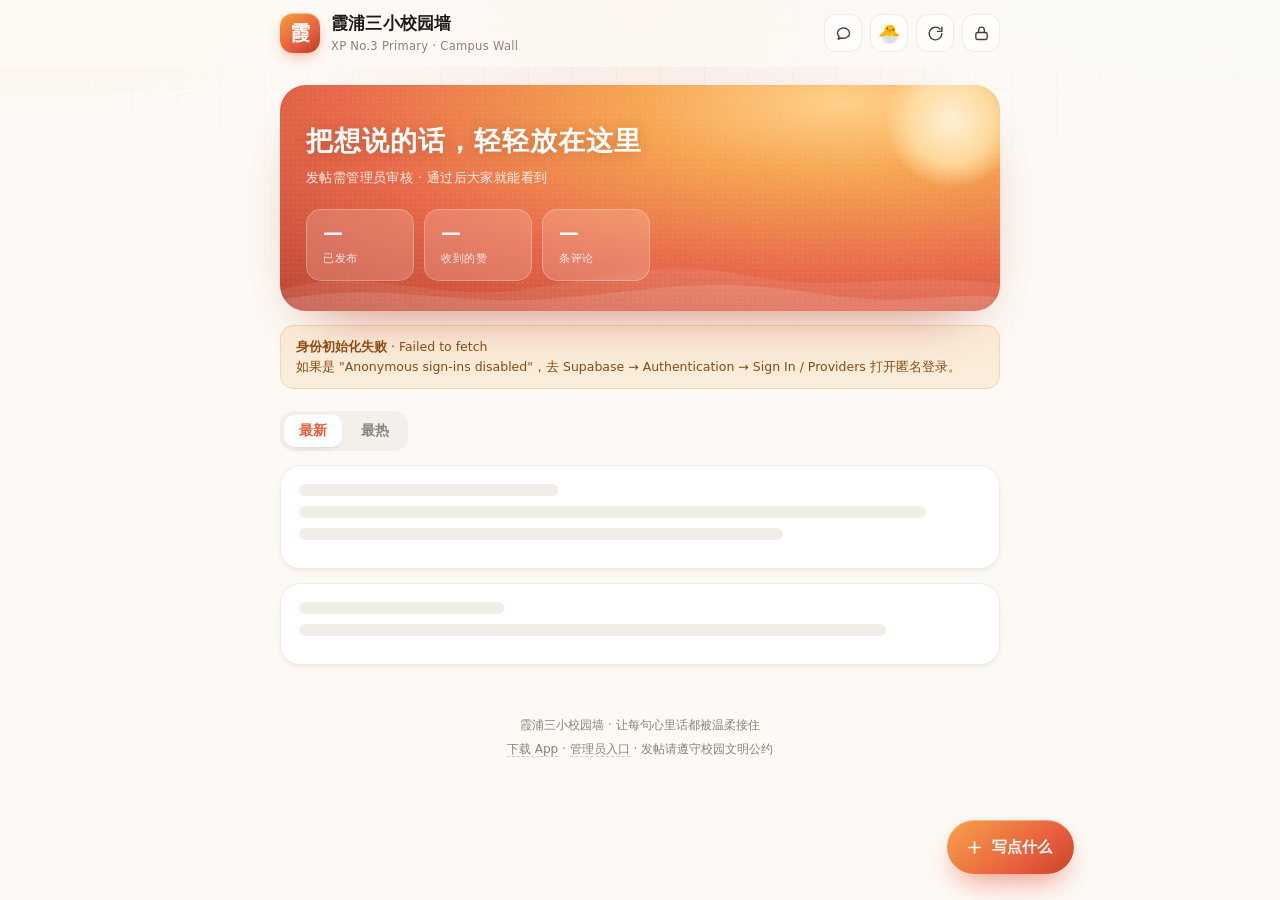
==== commit 8bbb98ca: "加 App 下载页与安装包" ====
--- a/index.html
+++ b/index.html
@@ -87,7 +87,7 @@
 
   <footer class="site-foot">
     <div>霞浦三小校园墙 · 让每句心里话都被温柔接住</div>
-    <div><a href="admin.html">管理员入口</a> · 发帖请遵守校园文明公约</div>
+    <div><a href="download.html">下载 App</a> · <a href="admin.html">管理员入口</a> · 发帖请遵守校园文明公约</div>
   </footer>
 </div>
 
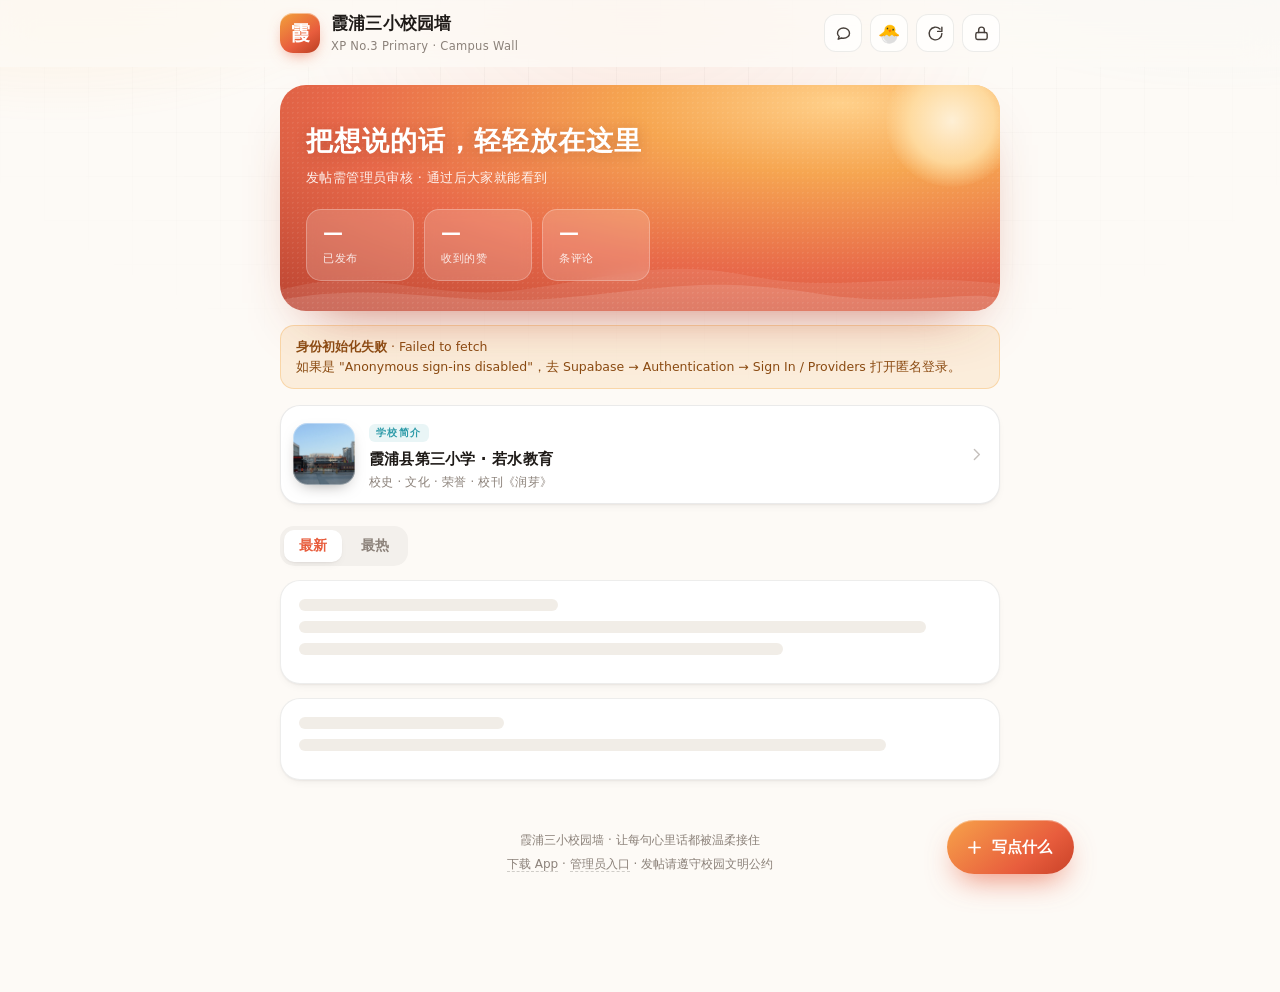
==== commit 9fad5aac: "加入学校简介模块（xiapu/ 子站 + 首页入口卡）" ====
--- a/index.html
+++ b/index.html
@@ -68,6 +68,19 @@
     <b>演示模式</b> · 还没有连接数据库，帖子只存在你这台设备上。
     想正式上线，请按 <code>README.md</code> 的步骤填好 <code>js/config.js</code>。
   </div>
+
+  <!-- ============ 学校简介入口 ============ -->
+  <a class="intro-card" href="xiapu/index.html">
+    <div class="intro-thumb"></div>
+    <div class="intro-body">
+      <span class="intro-kicker">学校简介</span>
+      <h3>霞浦县第三小学 · 若水教育</h3>
+      <p>校史 · 文化 · 荣誉 · 校刊《润芽》</p>
+    </div>
+    <svg class="intro-arrow" viewBox="0 0 24 24" fill="none" stroke="currentColor" stroke-width="2" stroke-linecap="round" stroke-linejoin="round" aria-hidden="true">
+      <path d="M9 5l7 7-7 7"/>
+    </svg>
+  </a>
 
   <!-- ============ 工具栏 ============ -->
   <div class="toolbar">
--- a/css/style.css
+++ b/css/style.css
@@ -1482,3 +1482,96 @@
   .brand-text p { display: none; }
   .uc-avatar { width: 68px; height: 68px; font-size: 31px; }
 }
+
+/* ---------- 学校简介入口卡 ---------- */
+.intro-card {
+  position: relative;
+  display: flex;
+  align-items: center;
+  gap: 14px;
+  margin-top: 16px;
+  padding: 12px 14px 12px 12px;
+  border-radius: 20px;
+  border: 1px solid rgba(31, 27, 24, 0.09);
+  background: #fff;
+  text-decoration: none;
+  color: inherit;
+  overflow: hidden;
+  box-shadow: var(--shadow-sm);
+  transition: transform 0.24s var(--ease), box-shadow 0.24s var(--ease), border-color 0.24s;
+}
+
+.intro-card::before {
+  content: "";
+  position: absolute;
+  inset: 0;
+  background: linear-gradient(100deg, rgba(44, 154, 168, 0.06), rgba(232, 93, 61, 0.05) 60%, transparent);
+  opacity: 0;
+  transition: opacity 0.3s;
+  pointer-events: none;
+}
+.intro-card:hover {
+  transform: translateY(-2px);
+  box-shadow: var(--shadow);
+  border-color: rgba(44, 154, 168, 0.28);
+}
+.intro-card:hover::before { opacity: 1; }
+
+.intro-thumb {
+  width: 62px;
+  height: 62px;
+  flex: none;
+  border-radius: 15px;
+  background-image: url("../xiapu/media/gate-hero.jpg");
+  background-size: cover;
+  background-position: center 42%;
+  box-shadow: inset 0 0 0 1px rgba(255, 255, 255, 0.35), 0 6px 16px -8px rgba(31, 27, 24, 0.5);
+  transition: transform 0.4s var(--ease);
+}
+.intro-card:hover .intro-thumb { transform: scale(1.04); }
+
+.intro-body { flex: 1; min-width: 0; }
+
+.intro-kicker {
+  display: inline-block;
+  font-size: 10px;
+  font-weight: 700;
+  letter-spacing: 0.14em;
+  color: var(--sea);
+  padding: 1px 7px;
+  border-radius: 6px;
+  background: rgba(44, 154, 168, 0.1);
+  margin-bottom: 5px;
+}
+
+.intro-body h3 {
+  margin: 0;
+  font-size: 15px;
+  font-weight: 700;
+  letter-spacing: 0.2px;
+  white-space: nowrap;
+  overflow: hidden;
+  text-overflow: ellipsis;
+}
+.intro-body p {
+  margin: 2px 0 0;
+  font-size: 11.5px;
+  color: var(--muted);
+  letter-spacing: 0.3px;
+}
+
+.intro-arrow {
+  width: 17px;
+  height: 17px;
+  flex: none;
+  color: var(--muted);
+  opacity: 0.5;
+  transition: transform 0.28s var(--ease), opacity 0.28s, color 0.28s;
+}
+.intro-card:hover .intro-arrow { transform: translateX(3px); opacity: 1; color: var(--sea); }
+
+@media (max-width: 420px) {
+  .intro-thumb { width: 54px; height: 54px; border-radius: 13px; }
+  .intro-body h3 { font-size: 14px; }
+  .intro-body p { font-size: 11px; }
+}
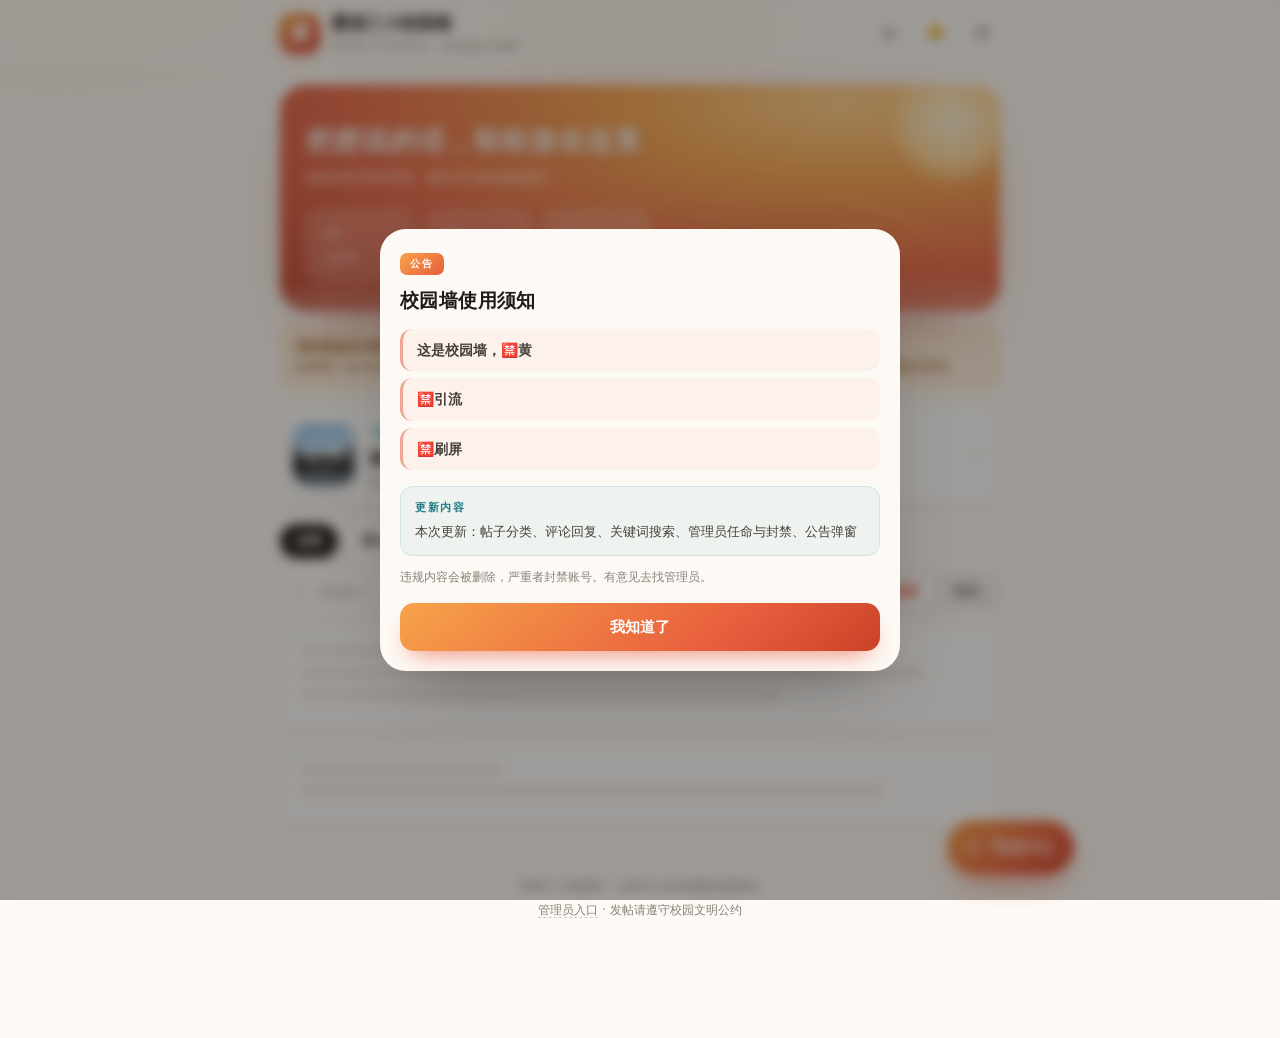
==== commit 48a65662: "v3：分类/搜索/回复/封禁/公告/通知" ====
--- a/index.html
+++ b/index.html
@@ -36,11 +36,6 @@
           <path d="M21 12a9 9 0 1 1-2.64-6.36"/><path d="M21 3v6h-6"/>
         </svg>
       </button>
-      <a class="icon-btn admin-entry" href="admin.html" title="管理员入口" aria-label="管理员入口">
-        <svg viewBox="0 0 24 24" fill="none" stroke="currentColor" stroke-width="2" stroke-linecap="round" stroke-linejoin="round" width="17" height="17">
-          <rect x="4" y="10.5" width="16" height="10" rx="2.5"/><path d="M8 10.5V7a4 4 0 0 1 8 0v3.5"/>
-        </svg>
-      </a>
     </div>
   </div>
 </header>
@@ -82,15 +77,35 @@
     </svg>
   </a>
 
-  <!-- ============ 工具栏 ============ -->
+  <!-- ============ 分类 ============ -->
+  <div class="cat-bar" id="catBar">
+    <button class="cat on" data-cat="">全部</button>
+    <button class="cat" data-cat="灌水贴">灌水贴</button>
+    <button class="cat" data-cat="吐槽">吐槽</button>
+    <button class="cat" data-cat="失物招领">失物招领</button>
+    <button class="cat" data-cat="挂人">挂人</button>
+  </div>
+
+  <!-- ============ 工具栏：搜索 + 排序 ============ -->
   <div class="toolbar">
+    <div class="search-box">
+      <svg viewBox="0 0 24 24" fill="none" stroke="currentColor" stroke-width="2" stroke-linecap="round" stroke-linejoin="round" width="15" height="15">
+        <circle cx="11" cy="11" r="7"/><path d="M20 20l-3.5-3.5"/>
+      </svg>
+      <input id="inpSearch" type="search" placeholder="搜索帖子…" autocomplete="off" maxlength="40">
+      <button class="search-clear" id="btnClearSearch" hidden aria-label="清空搜索">
+        <svg viewBox="0 0 24 24" fill="none" stroke="currentColor" stroke-width="2.4" stroke-linecap="round" width="12" height="12">
+          <path d="M6 6l12 12M18 6L6 18"/>
+        </svg>
+      </button>
+    </div>
     <div class="tabs" role="tablist">
       <button class="tab active" data-sort="new" role="tab">最新</button>
       <button class="tab" data-sort="hot" role="tab">最热</button>
     </div>
-    <div class="grow"></div>
-    <span class="count-chip" id="countChip"></span>
-  </div>
+  </div>
+
+  <div class="search-hint" id="searchHint" hidden></div>
 
   <!-- ============ 帖子流 ============ -->
   <main id="feed">
@@ -100,7 +115,7 @@
 
   <footer class="site-foot">
     <div>霞浦三小校园墙 · 让每句心里话都被温柔接住</div>
-    <div><a href="download.html">下载 App</a> · <a href="admin.html">管理员入口</a> · 发帖请遵守校园文明公约</div>
+    <div><a href="admin.html">管理员入口</a> · 发帖请遵守校园文明公约</div>
   </footer>
 </div>
 
@@ -135,6 +150,16 @@
     </div>
 
     <div class="field">
+      <label>发个什么</label>
+      <div class="cat-pick" id="catPick">
+        <button type="button" class="cat-opt on" data-cat="灌水贴">💬 灌水贴</button>
+        <button type="button" class="cat-opt" data-cat="吐槽">😤 吐槽</button>
+        <button type="button" class="cat-opt" data-cat="失物招领">🔎 失物招领</button>
+        <button type="button" class="cat-opt" data-cat="挂人">👀 挂人</button>
+      </div>
+    </div>
+
+    <div class="field">
       <label for="inpContent">想说的事</label>
       <textarea class="textarea" id="inpContent" maxlength="1000" placeholder="捡到东西、找失主、分享一件小事、给谁带句话……都可以。注意不要写别人的真实姓名和联系方式哦。"></textarea>
       <div class="counter" id="counter">0 / 1000</div>
@@ -163,6 +188,19 @@
   </div>
 </div>
 
+<!-- ============ 公告 ============ -->
+<div class="modal-backdrop" id="announceModal">
+  <div class="sheet announce-sheet" role="dialog" aria-modal="true" aria-labelledby="annTitle">
+    <div class="sheet-grip"></div>
+    <div class="announce-badge">公告</div>
+    <h3 id="annTitle">校园墙使用须知</h3>
+    <div class="announce-rules" id="annRules"></div>
+    <div class="announce-change" id="annChange"></div>
+    <div class="announce-footer" id="annFooter" hidden></div>
+    <button class="btn btn-primary" id="btnAnnOk" style="width:100%;margin-top:16px">我知道了</button>
+  </div>
+</div>
+
 <!-- ============ 用户卡片 ============ -->
 <div class="modal-backdrop" id="userCard">
   <div class="sheet user-sheet" role="dialog" aria-modal="true">
@@ -188,6 +226,7 @@
 <script src="js/config.js"></script>
 <script src="js/store.js"></script>
 <script src="js/social.js"></script>
+<script src="js/notify.js"></script>
 <script src="js/app.js"></script>
 </body>
 </html>
--- a/css/style.css
+++ b/css/style.css
@@ -1575,3 +1575,312 @@
   .intro-body h3 { font-size: 14px; }
   .intro-body p { font-size: 11px; }
 }
+
+/* ===========================================================
+   v3：分类 / 搜索 / 回复 / 公告 / 通知 / 管理员 / 封禁
+   =========================================================== */
+
+/* ---- 分类条 ---- */
+.cat-bar {
+  display: flex;
+  gap: 7px;
+  margin: 20px 0 12px;
+  overflow-x: auto;
+  scrollbar-width: none;
+  -webkit-overflow-scrolling: touch;
+  padding-bottom: 2px;
+}
+.cat-bar::-webkit-scrollbar { display: none; }
+
+.cat {
+  flex: none;
+  border: 1px solid var(--line);
+  background: #fff;
+  color: var(--ink-2);
+  border-radius: 100px;
+  padding: 7px 15px;
+  font-size: 13px;
+  font-weight: 600;
+  font-family: inherit;
+  cursor: pointer;
+  white-space: nowrap;
+  transition: all 0.2s var(--ease);
+}
+.cat:hover { border-color: rgba(232, 93, 61, 0.35); color: var(--brand); }
+.cat.on {
+  background: var(--ink);
+  color: #fff;
+  border-color: var(--ink);
+  box-shadow: 0 6px 14px -8px rgba(31, 27, 24, 0.7);
+}
+
+/* ---- 搜索框 ---- */
+.toolbar { display: flex; align-items: center; gap: 10px; margin: 0 0 14px; }
+
+.search-box {
+  flex: 1;
+  min-width: 0;
+  display: flex;
+  align-items: center;
+  gap: 7px;
+  height: 38px;
+  padding: 0 11px;
+  border: 1px solid var(--line);
+  border-radius: 12px;
+  background: #fff;
+  color: var(--muted);
+  transition: border-color 0.2s, box-shadow 0.2s;
+}
+.search-box:focus-within {
+  border-color: rgba(232, 93, 61, 0.42);
+  box-shadow: 0 0 0 3px rgba(232, 93, 61, 0.09);
+}
+.search-box svg { flex: none; opacity: 0.55; }
+.search-box input {
+  flex: 1;
+  min-width: 0;
+  border: 0;
+  outline: none;
+  background: transparent;
+  font-size: 13.5px;
+  font-family: inherit;
+  color: var(--ink);
+}
+.search-box input::placeholder { color: #b5aca4; }
+.search-box input::-webkit-search-cancel-button { display: none; }
+
+.search-clear {
+  flex: none;
+  width: 20px; height: 20px;
+  display: grid; place-items: center;
+  border: 0;
+  border-radius: 50%;
+  background: rgba(31, 27, 24, 0.09);
+  color: var(--ink-2);
+  cursor: pointer;
+  padding: 0;
+}
+.search-clear:hover { background: rgba(31, 27, 24, 0.16); }
+
+.search-hint {
+  font-size: 12px;
+  color: var(--muted);
+  margin: -6px 0 12px;
+  letter-spacing: 0.2px;
+}
+
+/* ---- 帖子分类标签 ---- */
+.cat-tag {
+  display: inline-block;
+  margin-left: 8px;
+  padding: 1px 8px;
+  border-radius: 6px;
+  font-size: 10.5px;
+  font-weight: 700;
+  letter-spacing: 0.3px;
+  vertical-align: 1px;
+  background: rgba(31, 27, 24, 0.06);
+  color: var(--muted);
+}
+.cat-tag[data-cat="灌水贴"]   { background: rgba(44, 154, 168, 0.12); color: #1f7a85; }
+.cat-tag[data-cat="吐槽"]     { background: rgba(232, 93, 61, 0.12);  color: #b8462c; }
+.cat-tag[data-cat="失物招领"] { background: rgba(242, 161, 59, 0.16); color: #96610f; }
+.cat-tag[data-cat="挂人"]     { background: rgba(127, 95, 189, 0.14); color: #6a4fae; }
+
+/* ---- 发帖分类选择 ---- */
+.cat-pick { display: grid; grid-template-columns: 1fr 1fr; gap: 8px; }
+.cat-opt {
+  border: 1.5px solid var(--line);
+  background: #fff;
+  border-radius: 12px;
+  padding: 10px 8px;
+  font-size: 13px;
+  font-weight: 600;
+  font-family: inherit;
+  color: var(--ink-2);
+  cursor: pointer;
+  transition: all 0.18s var(--ease);
+}
+.cat-opt:hover { border-color: rgba(232, 93, 61, 0.35); }
+.cat-opt.on {
+  border-color: var(--brand);
+  background: rgba(232, 93, 61, 0.07);
+  color: var(--brand-dark);
+  box-shadow: 0 0 0 2.5px rgba(232, 93, 61, 0.10);
+}
+
+/* ---- 楼中楼 ---- */
+.comment { position: relative; }
+.comment.reply {
+  margin-left: 30px;
+  padding: 6px 9px;
+  border-radius: 11px;
+  background: rgba(255, 255, 255, 0.62);
+  border: 1px solid rgba(31, 27, 24, 0.05);
+  margin-top: 5px;
+}
+.comment .c-av.sm { width: 21px; height: 21px; border-radius: 7px; font-size: 10px; }
+.comment .c-at {
+  font-size: 11.5px;
+  color: var(--sea);
+  margin-right: 6px;
+  font-weight: 600;
+}
+
+.c-reply {
+  border: 0;
+  background: transparent;
+  padding: 2px 0 0;
+  font-size: 11.5px;
+  font-family: inherit;
+  color: var(--muted);
+  cursor: pointer;
+  opacity: 0;
+  transition: opacity 0.2s, color 0.2s;
+}
+.comment:hover .c-reply { opacity: 1; }
+.c-reply:hover { color: var(--brand); }
+@media (hover: none) { .c-reply { opacity: 0.7; } }
+
+/* ---- 公告 ---- */
+.announce-sheet { text-align: left; }
+.announce-badge {
+  display: inline-block;
+  font-size: 10px;
+  font-weight: 800;
+  letter-spacing: 0.18em;
+  color: #fff;
+  background: linear-gradient(140deg, #f7a34a, var(--brand));
+  padding: 3px 10px;
+  border-radius: 7px;
+  margin-bottom: 10px;
+}
+.announce-sheet h3 {
+  margin: 0 0 14px;
+  font-size: 19px;
+  font-weight: 800;
+  letter-spacing: 0.4px;
+}
+
+.announce-rules { display: flex; flex-direction: column; gap: 7px; margin-bottom: 16px; }
+.ann-rule {
+  padding: 10px 14px;
+  border-radius: 12px;
+  font-size: 14px;
+  font-weight: 600;
+  color: var(--ink-2);
+  background: rgba(232, 93, 61, 0.055);
+  border-left: 3px solid rgba(232, 93, 61, 0.5);
+}
+
+.announce-change {
+  padding: 12px 14px;
+  border-radius: 13px;
+  background: rgba(44, 154, 168, 0.07);
+  border: 1px solid rgba(44, 154, 168, 0.16);
+}
+.ann-change-label {
+  font-size: 10.5px;
+  font-weight: 800;
+  letter-spacing: 0.16em;
+  color: #1f7a85;
+  margin-bottom: 5px;
+}
+.ann-change-body { font-size: 12.5px; line-height: 1.75; color: var(--ink-2); }
+
+.announce-footer {
+  margin-top: 12px;
+  font-size: 11.5px;
+  color: var(--muted);
+  line-height: 1.7;
+}
+
+/* ---- 封禁横幅 ---- */
+.ban-bar {
+  margin: 14px 0;
+  padding: 13px 16px;
+  border-radius: 14px;
+  font-size: 13px;
+  line-height: 1.7;
+  color: #8f2410;
+  background: #fdeae6;
+  border: 1px solid #f6cabf;
+}
+.ban-bar small { color: #a55a48; }
+
+/* ---- 后台：视图切换 ---- */
+.admin-tabs {
+  display: flex;
+  gap: 4px;
+  padding: 4px;
+  border-radius: 14px;
+  background: rgba(31, 27, 24, 0.05);
+  margin: 18px 0 6px;
+}
+.atab {
+  flex: 1;
+  border: 0;
+  background: transparent;
+  padding: 9px 8px;
+  border-radius: 11px;
+  font-size: 13px;
+  font-weight: 650;
+  font-family: inherit;
+  color: var(--muted);
+  cursor: pointer;
+  transition: all 0.2s var(--ease);
+}
+.atab:hover { color: var(--ink-2); }
+.atab.on {
+  background: #fff;
+  color: var(--brand);
+  box-shadow: var(--shadow-sm);
+}
+
+.admin-hint {
+  font-size: 12.5px;
+  line-height: 1.75;
+  color: var(--muted);
+  margin: 10px 0 4px;
+  padding: 11px 14px;
+  border-radius: 12px;
+  background: rgba(242, 161, 59, 0.09);
+  border: 1px solid rgba(242, 161, 59, 0.2);
+}
+.admin-hint b { color: #96610f; }
+
+.row-item.done { opacity: 0.5; }
+
+/* ---- 个人中心：重名提示与设备码 ---- */
+.name-check {
+  margin-top: 7px;
+  font-size: 12px;
+  font-weight: 600;
+  padding-left: 2px;
+}
+.name-check.good { color: #1f7a4d; }
+.name-check.bad { color: var(--brand-dark); }
+
+.device-box {
+  margin-top: 18px;
+  padding: 13px 15px;
+  border-radius: 14px;
+  background: rgba(31, 27, 24, 0.035);
+  border: 1px dashed rgba(31, 27, 24, 0.14);
+}
+.device-label { font-size: 11px; font-weight: 700; letter-spacing: 0.1em; color: var(--muted); }
+.device-box code {
+  display: block;
+  margin: 6px 0 5px;
+  font-size: 12.5px;
+  color: var(--ink-2);
+  word-break: break-all;
+  font-family: ui-monospace, SFMono-Regular, Menlo, monospace;
+}
+.device-hint { font-size: 11px; color: var(--muted); line-height: 1.6; }
+
+@media (max-width: 560px) {
+  .cat { padding: 6px 13px; font-size: 12.5px; }
+  .search-box { height: 36px; }
+  .toolbar .tabs .tab { padding: 6px 11px; font-size: 12.5px; }
+}
